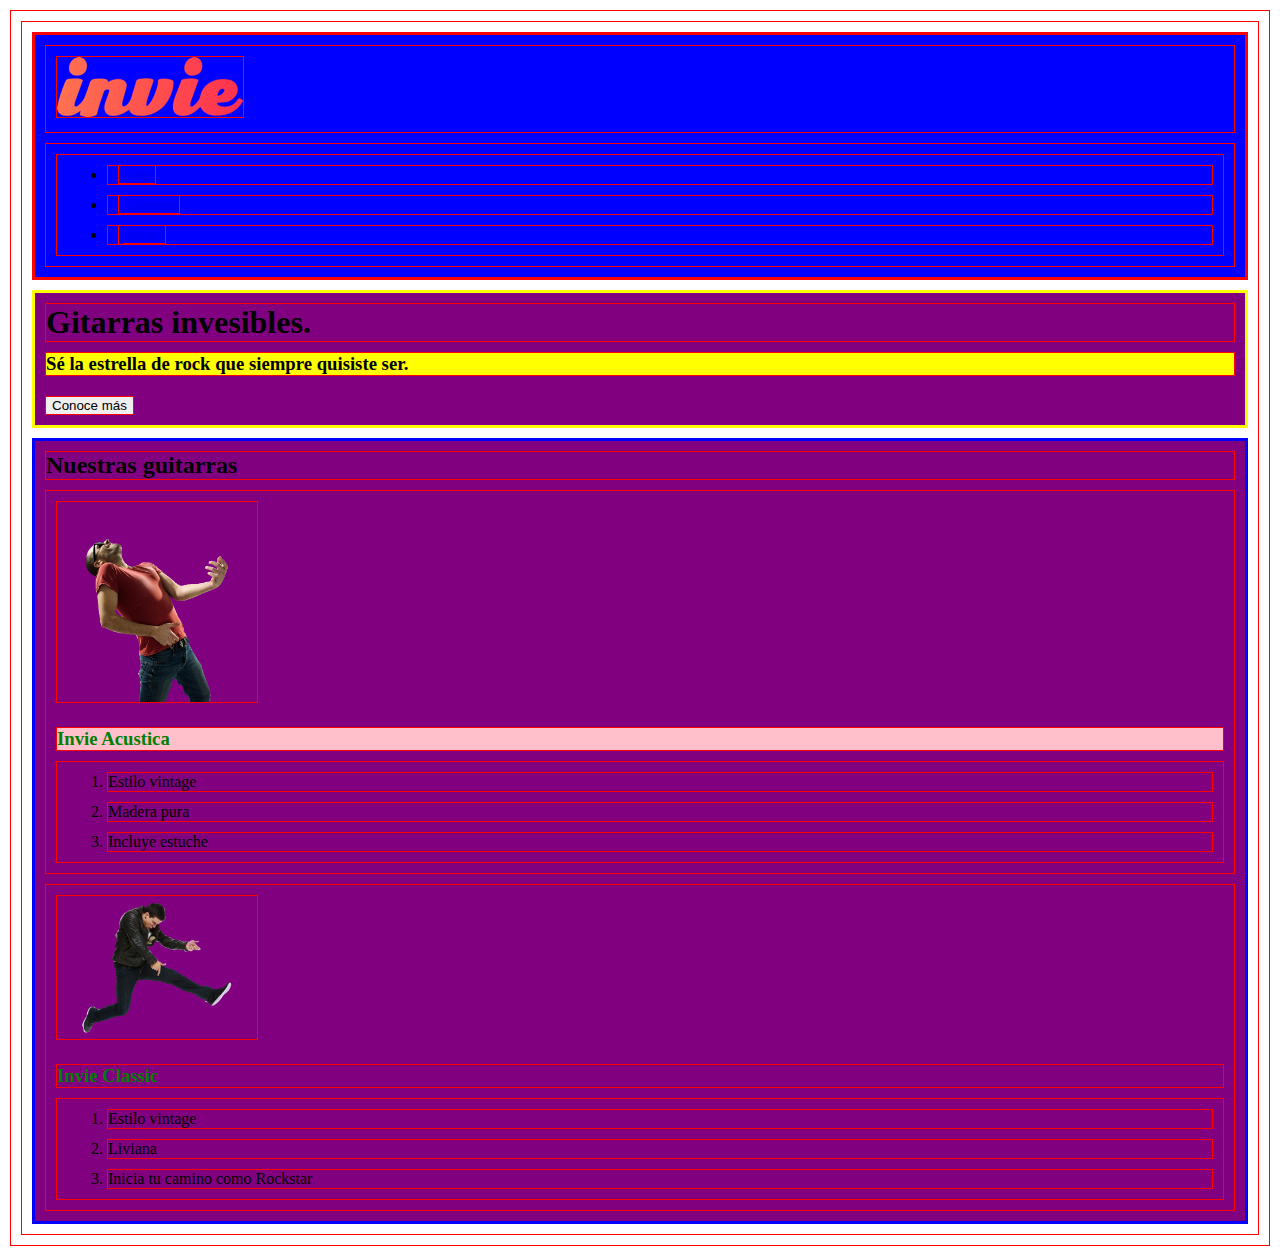
==== invie/index.html @ 9b7f4a20 "Initial commit" ====
<!DOCTYPE html>
<html>
  <head>
    <meta charset="utf-8">
    <title>Invie- La mejor opción</title>
    <link rel="stylesheet" href="css/invie.css">
  </head>
  <body>
    <header id="header">

      <figure><!-- logotipo -->
        <img src="images/invie.png" width="186" height="60" alt="Invie Logotipo">
      </figure>
      <nav><!-- menu -->
         <ul><!-- lista desordenada -->
          <li><a href="index.html">home</a></li>
          <li><a href="#guitarras">Guitarras</a></li><!-- Utilizamos id de guitarras, pra hacer una navegacion interna.-->
          <li><a href="precios.html">precios</a></li>
        </ul>
      </nav>
    </header>
    <section id="portada"><!-- portada -->
      <h1>Gitarras invesibles.</h1><!-- titulo -->
      <h3 class="title-a">Sé la estrella de rock que siempre quisiste ser.</h3><!-- resumen -->
      <button>Conoce más</button><!-- boton -->
    </section>
    <section id="guitarras"><!-- guitarras -->
      <h2>Nuestras guitarras</h2><!-- titulo -->
    <article><!-- guitarra 1 -->
      <img src="images/invie-acustica.png" width="200" alt="Guitarra Acustica">
      <h3 class="title-b">Invie Acustica</h3>
      <ol><!-- lista ordenada -->
        <li>Estilo vintage</li>
        <li>Madera pura</li>
        <li>Incluye estuche</li>
      </ol>
    </article>
    <article><!-- guitarra 2 -->
      <img src="images/invie-classic.png" width="200" alt="Guitarra Clasica">
      <h3>Invie Classic</h3>
      <ol><!-- lista ordenada -->
        <li>Estilo vintage</li>
        <li>Liviana</li>
        <li>Inicia tu camino como Rockstar</li>
      </ol>
    </article>
    </section>

  </body>
</html>
---- invie/css/invie.css ----
/* tipo de selectores{
  propiedad: valor;
  propiedad-2: valor;
} */

/*Selector Universal*/
*{
  border: 1px solid red;
  margin: 10px;
}

/* selector de etiquta */
header{
  background: blue;
}

section{
  background: purple;
}


/* selector descendente */
article h3{
  color: green;
}


/* selectores de clases */
.title-a{
  background: yellow;
}
.title-b{
  background: pink;
}

/* selector por id */
#header {
  border: 3px solid red;
}
#guitarras{
  border: 3px solid blue;

}
#portada{
  border: 3px solid yellow;

}
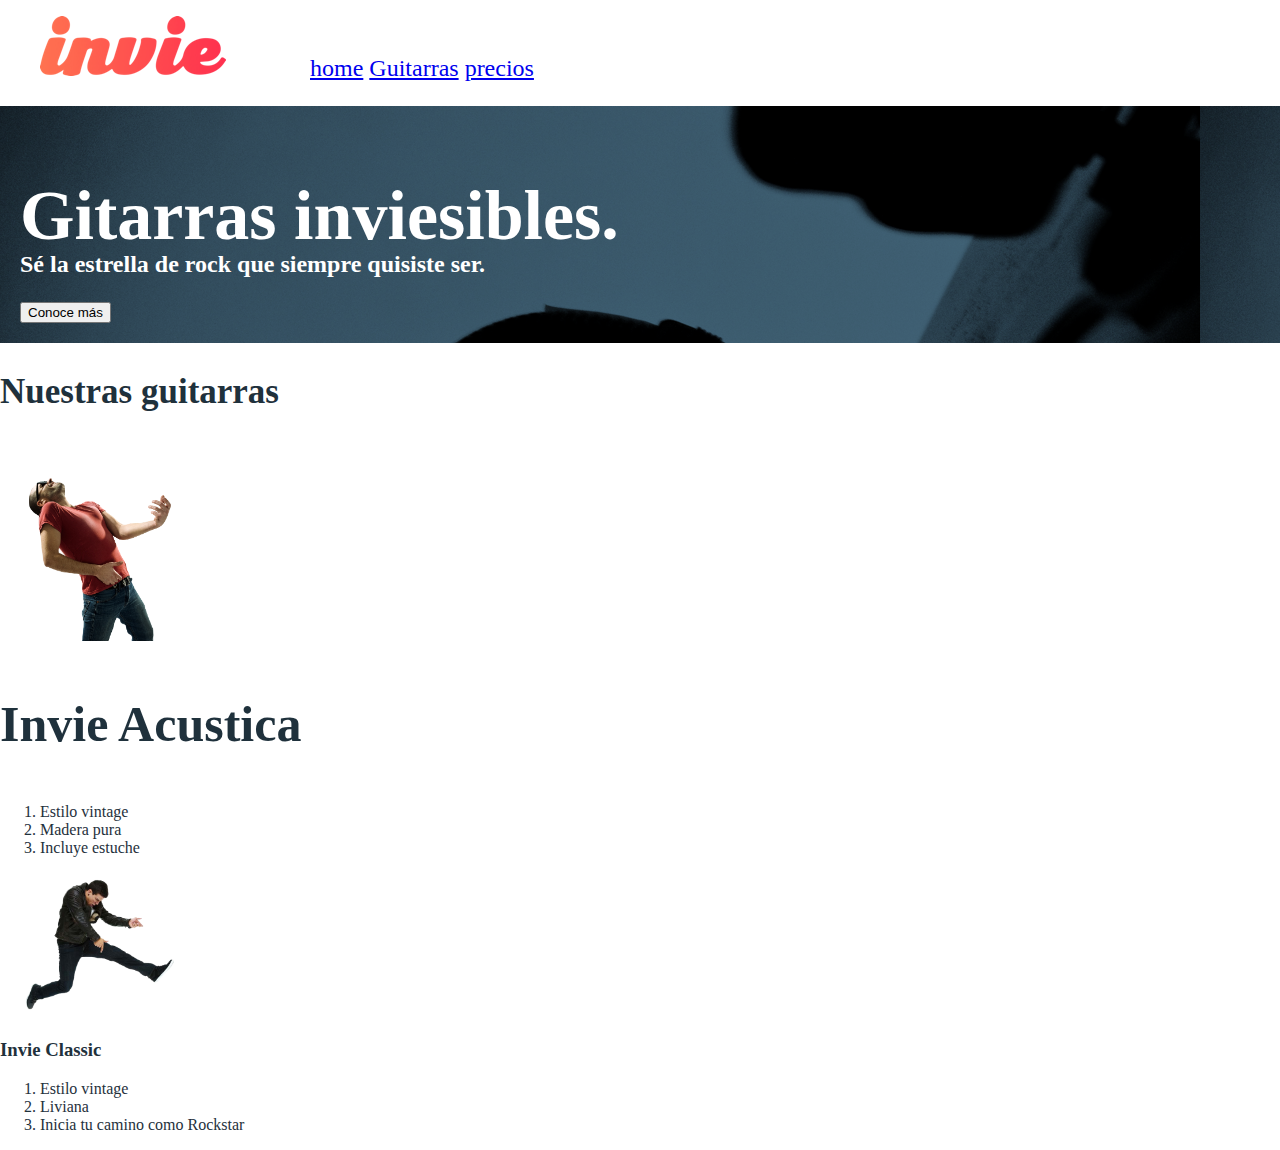
==== commit f0bf9aad: "Modelo de cajas, margenes, fuentes" ====
--- a/invie/index.html
+++ b/invie/index.html
@@ -6,12 +6,12 @@
     <link rel="stylesheet" href="css/invie.css">
   </head>
   <body>
-    <header id="header">
+    <header id="header" class="header"> <!-- header -->
 
-      <figure><!-- logotipo -->
+      <figure class="logotipo"><!-- logotipo -->
         <img src="images/invie.png" width="186" height="60" alt="Invie Logotipo">
       </figure>
-      <nav><!-- menu -->
+      <nav class="menu"><!-- menu -->
          <ul><!-- lista desordenada -->
           <li><a href="index.html">home</a></li>
           <li><a href="#guitarras">Guitarras</a></li><!-- Utilizamos id de guitarras, pra hacer una navegacion interna.-->
@@ -19,14 +19,14 @@
         </ul>
       </nav>
     </header>
-    <section id="portada"><!-- portada -->
-      <h1>Gitarras invesibles.</h1><!-- titulo -->
+    <section id="portada" class="portada"><!-- portada -->
+      <h1 class="titulo">Gitarras inviesibles.</h1><!-- titulo -->
       <h3 class="title-a">Sé la estrella de rock que siempre quisiste ser.</h3><!-- resumen -->
       <button>Conoce más</button><!-- boton -->
     </section>
-    <section id="guitarras"><!-- guitarras -->
+    <section id="guitarras" class="guitarras"><!-- guitarras -->
       <h2>Nuestras guitarras</h2><!-- titulo -->
-    <article><!-- guitarra 1 -->
+    <article class="guitarra"><!-- guitarra 1 -->
       <img src="images/invie-acustica.png" width="200" alt="Guitarra Acustica">
       <h3 class="title-b">Invie Acustica</h3>
       <ol><!-- lista ordenada -->
@@ -35,7 +35,7 @@
         <li>Incluye estuche</li>
       </ol>
     </article>
-    <article><!-- guitarra 2 -->
+    <article class="guitarra"><!-- guitarra 2 -->
       <img src="images/invie-classic.png" width="200" alt="Guitarra Clasica">
       <h3>Invie Classic</h3>
       <ol><!-- lista ordenada -->
--- a/invie/css/invie.css
+++ b/invie/css/invie.css
@@ -1,47 +1,67 @@
-/* tipo de selectores{
-  propiedad: valor;
-  propiedad-2: valor;
+/* * {
+  padding: 10px;//Margen interno
+  Usos del padding:
+  padding-top: 10px ;
+  padding-right: 10px;
+  padding-left: 10px;
+  padding-bottom: 10px;
+
+  margin: 10px;//Margen Externo//
+   Usos del margin:
+  margin-top: 10px ;
+  margin-right: 10px;
+  margin-left: 10px;
+  margin-bottom: 10px;
+
+  border: 2px solid red;//Tamaño, tipo, color
 } */
 
-/*Selector Universal*/
-*{
-  border: 1px solid red;
-  margin: 10px;
+
+body {
+  /* fuentes pendientes  */
+  margin: 0;/*Para que mi pagina completa no tenga bordes*/
+}
+.logotipo {
+  display: inline-block;
 }
 
-/* selector de etiquta */
-header{
-  background: blue;
+.menu {
+  font-size: 24px;
+  display: inline-block;
 }
 
-section{
-  background: purple;
+.menu li {
+   display: inline-block;/*Los elementos del menu, se ponen uno a lado del otro*/
 }
 
-
-/* selector descendente */
-article h3{
-  color: green;
+.titulo {
+  /* fuentes pendientes  */
+  font-size: 70px;
+  margin-bottom: 15px;
+  margin-top: 70px;
+  line-height: 40px;
 }
 
-
-/* selectores de clases */
-.title-a{
-  background: yellow;
-}
-.title-b{
-  background: pink;
+.title-a {
+  font-size: 24px;
+  margin-top: 0;
 }
 
-/* selector por id */
-#header {
-  border: 3px solid red;
+.title-b {
+  font-size: 50px;
 }
-#guitarras{
-  border: 3px solid blue;
+
+.guitarras {
+  color: #1F313C; /*Todos los textos dentro de la clase .guitarras, eredaran este color.*/
 
 }
-#portada{
-  border: 3px solid yellow;
 
+.guitarras h2 {
+  font-size: 35px;/*Solo el elemento h2 dentro de guitarra, eredara esta propiedad.*/
 }
+
+.portada {
+background-image: url('../images/background.png');   /*El doble punto se utiliza para salir una carpeta. */
+color: white;/*Todos los textos dentro de la clase .portada, eredaran este color.*/
+padding: 20px;/*Margen Interno*/
+}
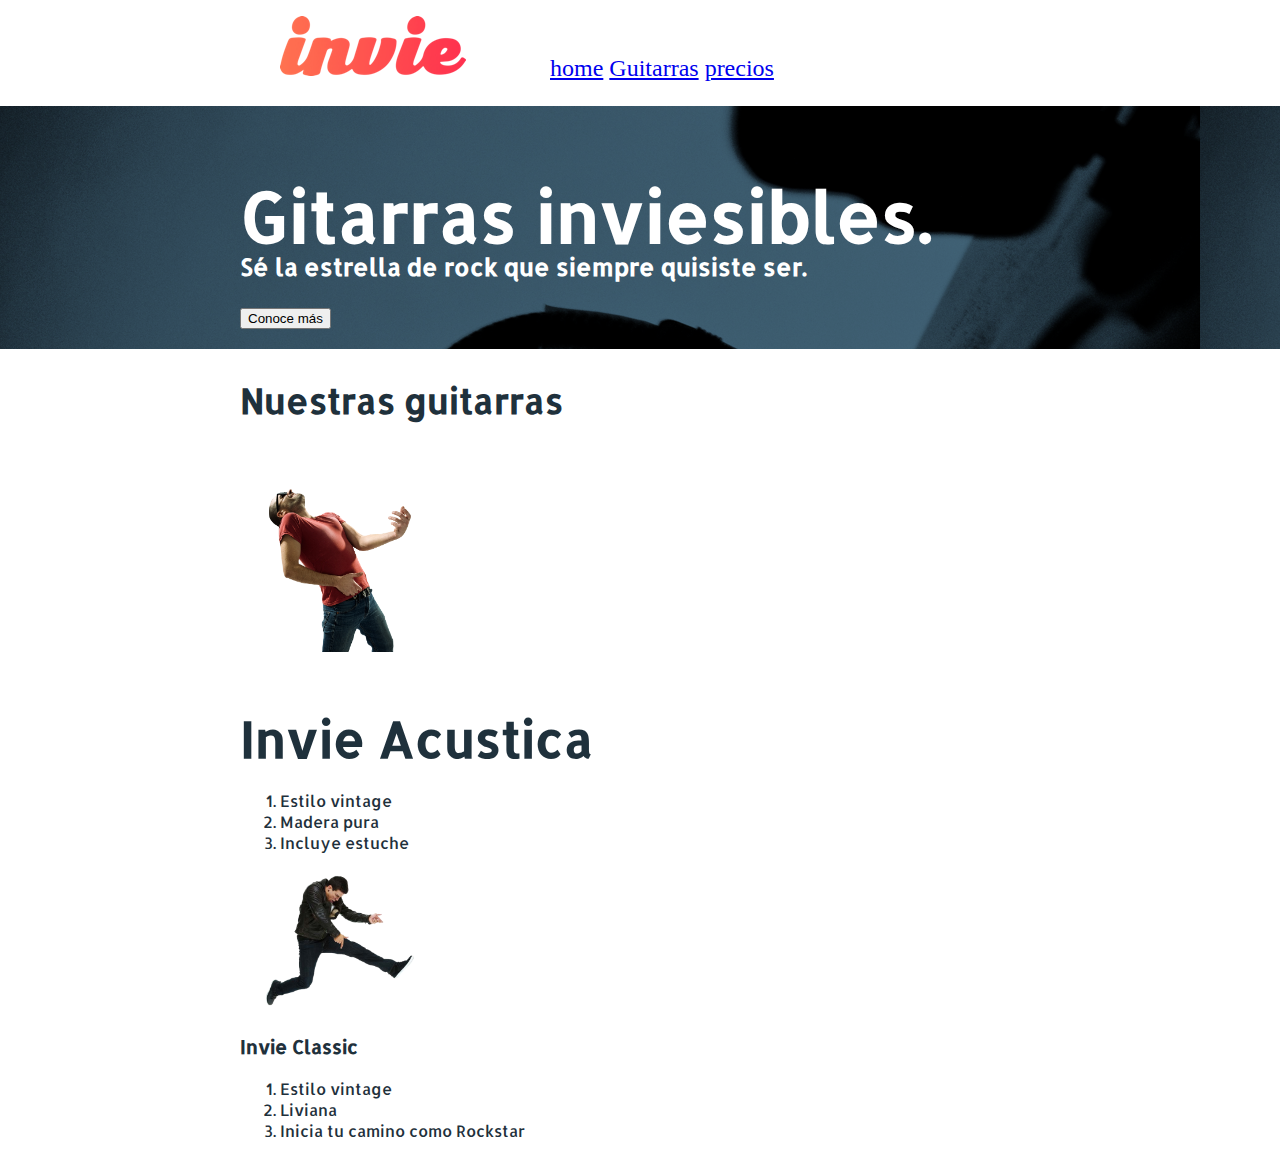
==== commit de228aff: "Creacion de contenedor, ajuste de imagen de portada." ====
--- a/invie/index.html
+++ b/invie/index.html
@@ -4,9 +4,10 @@
     <meta charset="utf-8">
     <title>Invie- La mejor opción</title>
     <link rel="stylesheet" href="css/invie.css">
+    <link href="https://fonts.googleapis.com/css?family=Allerta|Montserrat" rel="stylesheet"><!-- Tipografias -->
   </head>
   <body>
-    <header id="header" class="header"> <!-- header -->
+    <header id="header" class="header contenedor"> <!-- header -->
 
       <figure class="logotipo"><!-- logotipo -->
         <img src="images/invie.png" width="186" height="60" alt="Invie Logotipo">
@@ -20,11 +21,13 @@
       </nav>
     </header>
     <section id="portada" class="portada"><!-- portada -->
-      <h1 class="titulo">Gitarras inviesibles.</h1><!-- titulo -->
-      <h3 class="title-a">Sé la estrella de rock que siempre quisiste ser.</h3><!-- resumen -->
-      <button>Conoce más</button><!-- boton -->
+      <div class="contenedor">
+        <h1 class="titulo">Gitarras inviesibles.</h1><!-- titulo -->
+        <h3 class="title-a">Sé la estrella de rock que siempre quisiste ser.</h3><!-- resumen -->
+        <button>Conoce más</button><!-- boton -->
+      </div>
     </section>
-    <section id="guitarras" class="guitarras"><!-- guitarras -->
+    <section id="guitarras" class="guitarras contenedor"><!-- guitarras -->
       <h2>Nuestras guitarras</h2><!-- titulo -->
     <article class="guitarra"><!-- guitarra 1 -->
       <img src="images/invie-acustica.png" width="200" alt="Guitarra Acustica">
--- a/invie/css/invie.css
+++ b/invie/css/invie.css
@@ -1,3 +1,7 @@
+/* Tipografias
+font-family: 'Montserrat', sans-serif;
+font-family: 'Allerta', sans-serif; */
+
 /* * {
   padding: 10px;//Margen interno
   Usos del padding:
@@ -16,6 +20,10 @@
   border: 2px solid red;//Tamaño, tipo, color
 } */
 
+.contenedor {
+  width: 800px;
+  margin: auto;
+}
 
 body {
   /* fuentes pendientes  */
@@ -49,11 +57,12 @@
 
 .title-b {
   font-size: 50px;
+  margin-bottom: 20px;
 }
 
 .guitarras {
   color: #1F313C; /*Todos los textos dentro de la clase .guitarras, eredaran este color.*/
-
+  font-family: 'Allerta', sans-serif;
 }
 
 .guitarras h2 {
@@ -64,4 +73,5 @@
 background-image: url('../images/background.png');   /*El doble punto se utiliza para salir una carpeta. */
 color: white;/*Todos los textos dentro de la clase .portada, eredaran este color.*/
 padding: 20px;/*Margen Interno*/
+font-family: 'Allerta', sans-serif;
 }
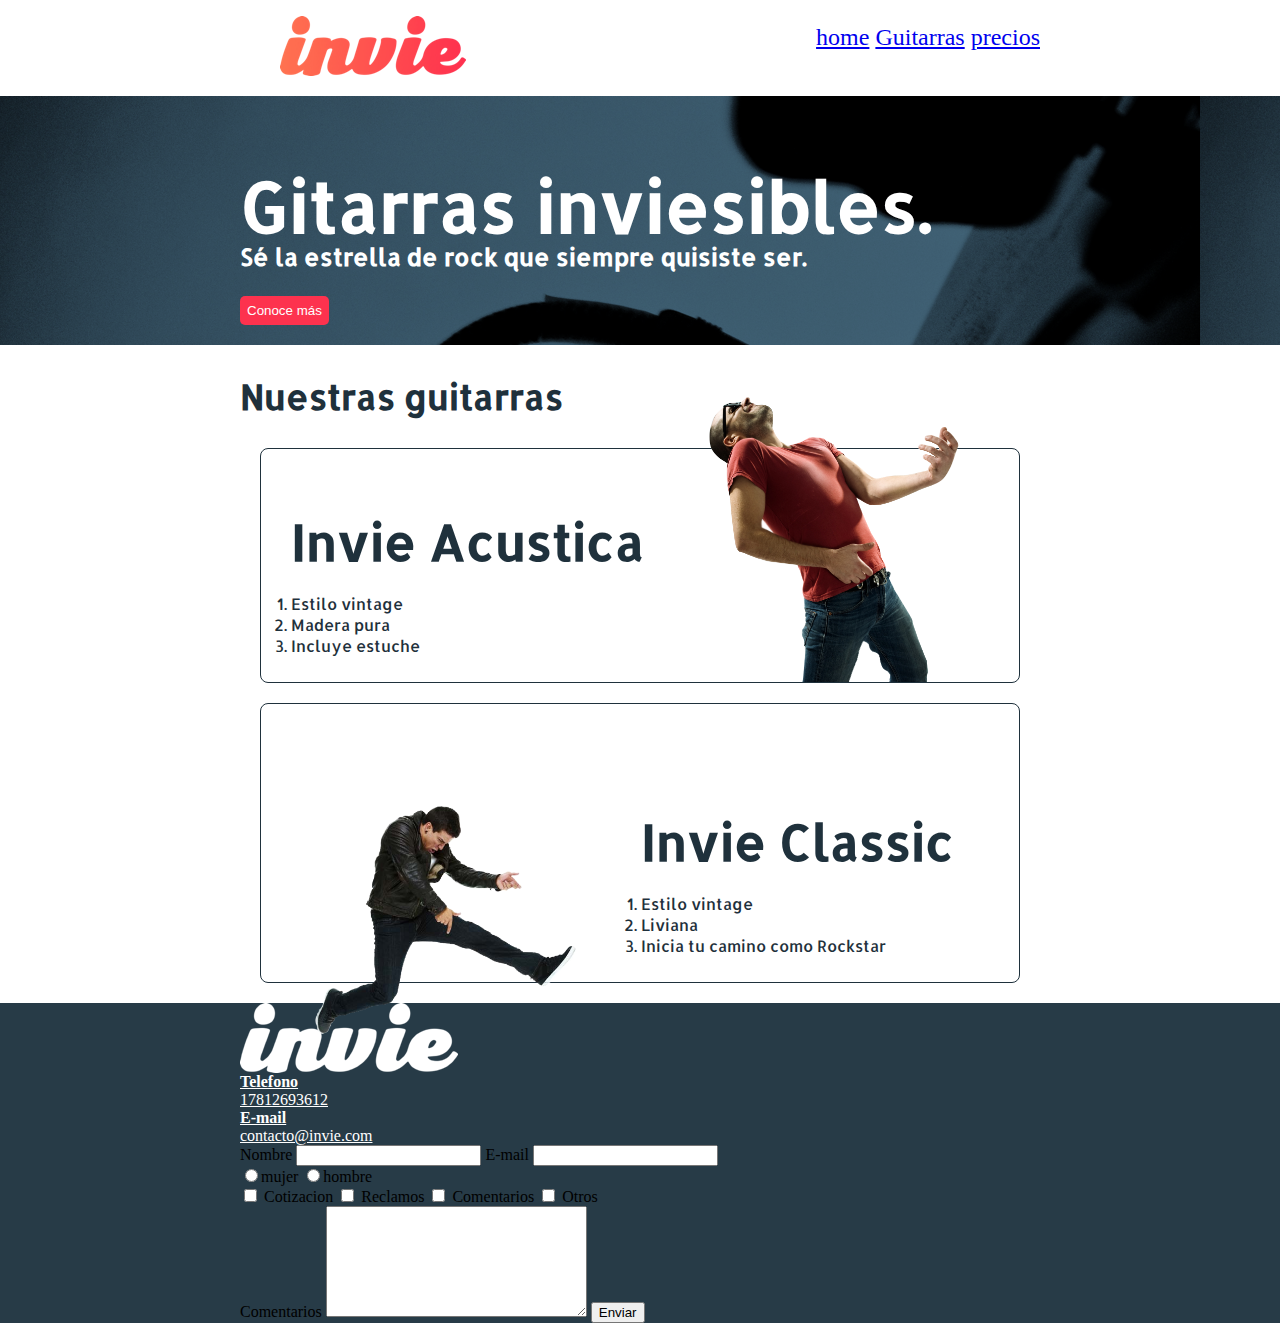
==== commit 2463c83d: "Practica" ====
--- a/invie/index.html
+++ b/invie/index.html
@@ -30,24 +30,71 @@
     <section id="guitarras" class="guitarras contenedor"><!-- guitarras -->
       <h2>Nuestras guitarras</h2><!-- titulo -->
     <article class="guitarra"><!-- guitarra 1 -->
-      <img src="images/invie-acustica.png" width="200" alt="Guitarra Acustica">
-      <h3 class="title-b">Invie Acustica</h3>
-      <ol><!-- lista ordenada -->
-        <li>Estilo vintage</li>
-        <li>Madera pura</li>
-        <li>Incluye estuche</li>
-      </ol>
+      <img class="derecha" src="images/invie-acustica.png" width="350" alt="Guitarra Acustica">
+      <div class="contenedor-guitarra-a">
+        <h3 class="title-b">Invie Acustica</h3>
+        <ol><!-- lista ordenada -->
+          <li>Estilo vintage</li>
+          <li>Madera pura</li>
+          <li>Incluye estuche</li>
+        </ol>
+      </div>
     </article>
     <article class="guitarra"><!-- guitarra 2 -->
-      <img src="images/invie-classic.png" width="200" alt="Guitarra Clasica">
-      <h3>Invie Classic</h3>
-      <ol><!-- lista ordenada -->
-        <li>Estilo vintage</li>
-        <li>Liviana</li>
-        <li>Inicia tu camino como Rockstar</li>
-      </ol>
+      <img class="izquierda" src="images/invie-classic.png" width="350" alt="Guitarra Clasica">
+      <div class="contenedor-guitarra-b">
+        <h3 class="title-b">Invie Classic</h3>
+        <ol><!-- lista ordenada -->
+          <li>Estilo vintage</li>
+          <li>Liviana</li>
+          <li>Inicia tu camino como Rockstar</li>
+        </ol>
+      </div>
     </article>
     </section>
-
+    <footer class="footer">
+      <div class="contenedor">
+        <div class="contacto">
+          <img src="images/invie-white.png" alt="Logotipo invie">
+          <a href="tel:+5747678353"><strong>Telefono</strong><span>17812693612</span></a>
+          <!-- con href="tel:+5747678353, uestro sistema lo detectara para realizar llamadas-->
+          <a href="mailto:contacto@invie.com"><strong>E-mail</strong><span>contacto@invie.com</span></a>
+          <!-- con href="mailto:contacto@invie.com, uestro sistema lo detectara para enviar correo-->
+        </div>
+        <form class="formulario">
+          <label for="nombre">Nombre</label><!-- for= le da experiencia a la hora de dar clic  -->
+          <input type="text" required id="nombre" name="nombre"/>
+          <label for="email">E-mail</label>
+          <input type="email" required id="email" name="email"/>
+          <div class="sexo">
+            <label for="mujer">
+              <input type="radio" id="mujer" name="sexo" value="mujer">mujer<!-- name= nos permite seleccionar u hombre o mujer, solo uno -->
+            </label>
+            <label for="hombre">
+              <input type="radio" id="hombre" name="sexo" value="hombre">hombre
+            </label>
+          </div>
+          <div class="intereses">
+            <label for="cotizacion">
+              <input type="checkbox" id="cotizacion" name="intereses" value="cotizacion"> Cotizacion
+            </label>
+            <label for="reclamos">
+              <input type="checkbox" id="reclamos" name="intereses" value="reclamos"> Reclamos
+            </label>
+            <label for="comentarios">
+              <input type="checkbox" id="comentarios" name="intereses" value="comentarios"> Comentarios
+            </label>
+            <label for="otro">
+              <input type="checkbox" id="otros" name="intereses" value="otros"> Otros
+            </label>
+          </div>
+          <div class="">
+            <label for="comentarios">Comentarios</label>
+            <textarea name="comentarios" rows="7" cols="30" id="comentarios "></textarea>
+            <input type="submit" value="Enviar">
+          </div>
+        </form>
+      </footer>
+    </div>
   </body>
 </html>
--- a/invie/css/invie.css
+++ b/invie/css/invie.css
@@ -29,6 +29,11 @@
   /* fuentes pendientes  */
   margin: 0;/*Para que mi pagina completa no tenga bordes*/
 }
+
+.header {
+  position: relative;
+}
+
 .logotipo {
   display: inline-block;
 }
@@ -36,10 +41,27 @@
 .menu {
   font-size: 24px;
   display: inline-block;
+  position: absolute;
+  right: 0;
 }
 
 .menu li {
    display: inline-block;/*Los elementos del menu, se ponen uno a lado del otro*/
+}
+
+.portada {
+background-image: url('../images/background.png');   /*El doble punto se utiliza para salir una carpeta. */
+color: white;/*Todos los textos dentro de la clase .portada, eredaran este color.*/
+padding: 20px;/*Margen Interno*/
+font-family: 'Allerta', sans-serif;
+}
+
+button {
+  border-radius: 5px;
+  border: none;/*Sin borde*/
+  background: #fd324e;/*Color boton*/
+  color: white;/*letras*/
+  padding: 7px;/*Margen interior*/
 }
 
 .titulo {
@@ -69,9 +91,51 @@
   font-size: 35px;/*Solo el elemento h2 dentro de guitarra, eredara esta propiedad.*/
 }
 
-.portada {
-background-image: url('../images/background.png');   /*El doble punto se utiliza para salir una carpeta. */
-color: white;/*Todos los textos dentro de la clase .portada, eredaran este color.*/
-padding: 20px;/*Margen Interno*/
-font-family: 'Allerta', sans-serif;
+.guitarra {
+  margin: 20px;
+  padding: 10px;
+  border: 1px solid #1F313C;
+  border-radius: 8px;/* redondear bordes de margenes */
 }
+
+.guitarra ol {
+  padding: 0;
+}
+
+.derecha {
+  float: right;
+  position: relative;
+  top: -127px;
+}
+
+.izquierda{
+  float: left;
+  position: relative;
+  top: 80px;
+}
+
+.contenedor-guitarra-a {
+
+  padding-left: 20px;
+}
+
+.contenedor-guitarra-b {
+  margin-left: 370px;
+  padding-left:
+}
+
+.footer {
+  background: #273b47;
+}
+
+.contacto img {
+  display: block; /*Los elementos despues de la imagen se pondran de bajo de ella*/
+}
+
+.contacto strong {
+  display: block;
+}
+
+.contacto a {
+  color: white;
+}
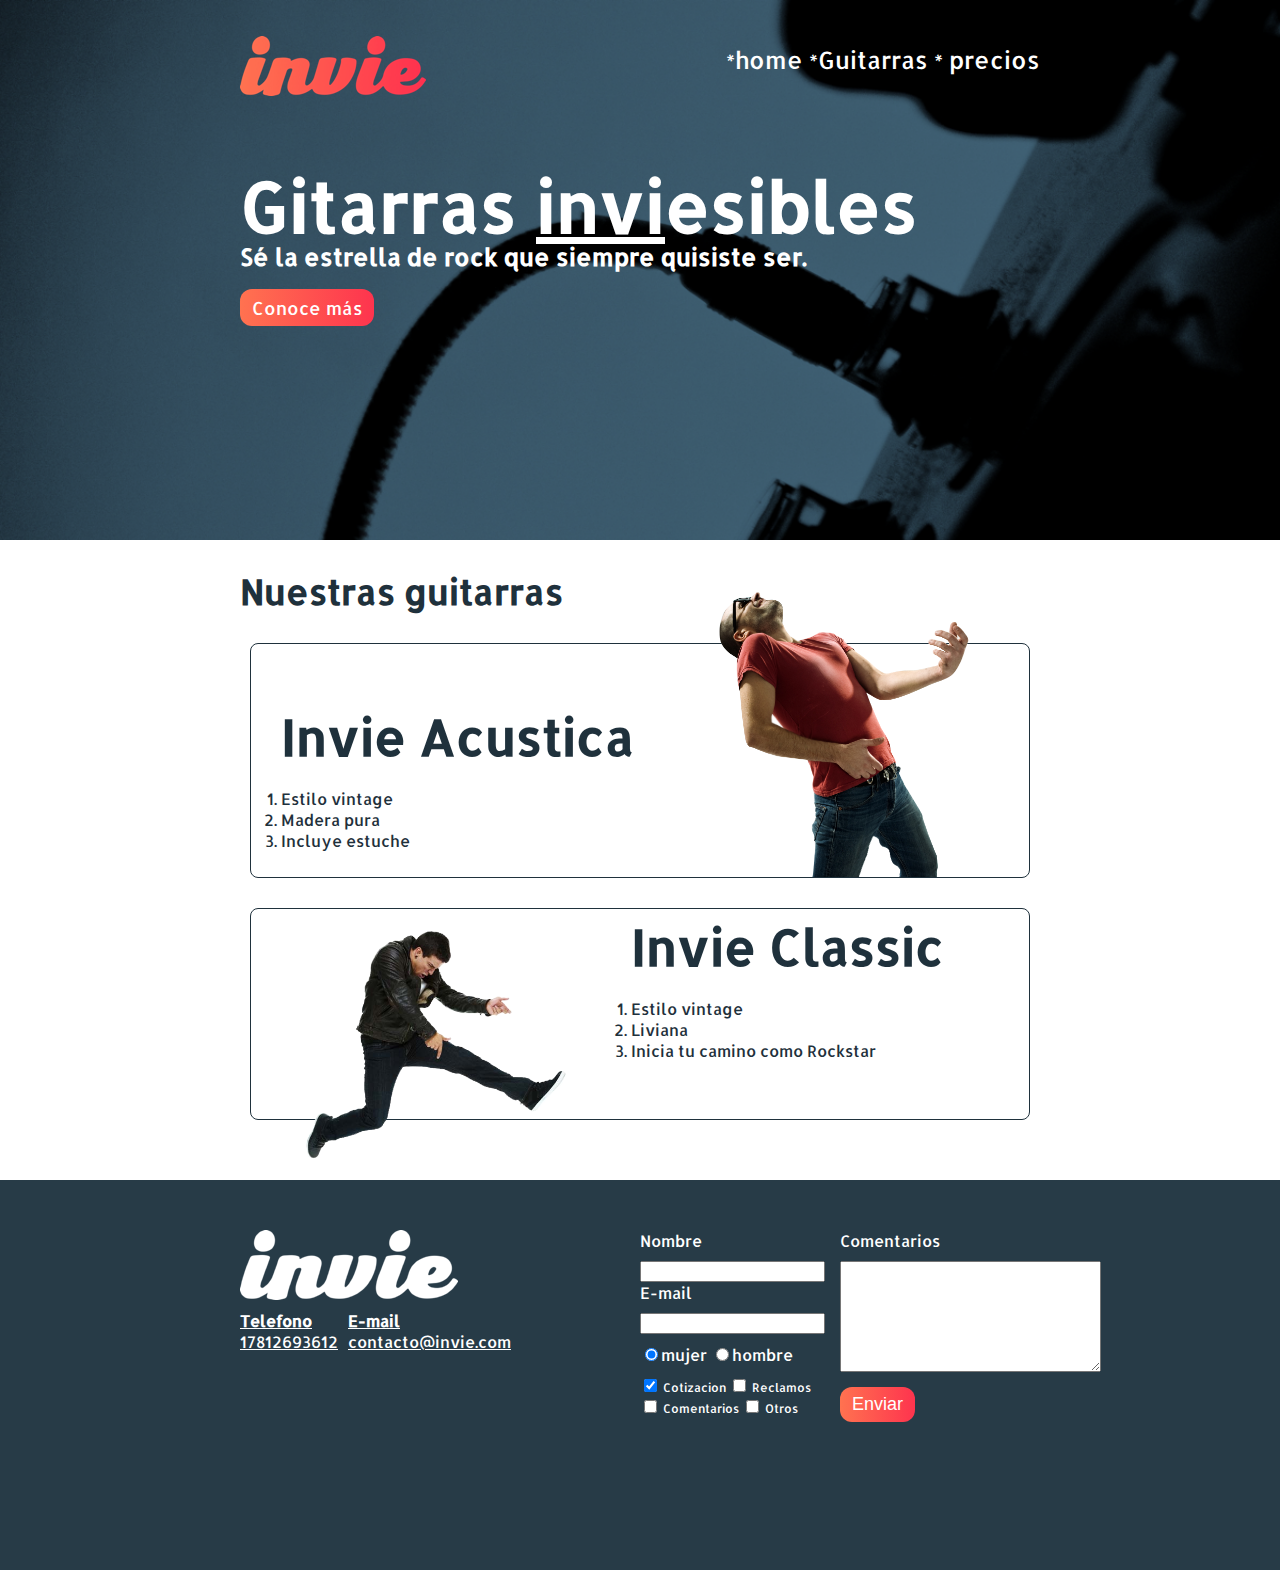
==== commit 0e4cb5d2: "Practica" ====
--- a/invie/index.html
+++ b/invie/index.html
@@ -7,24 +7,24 @@
     <link href="https://fonts.googleapis.com/css?family=Allerta|Montserrat" rel="stylesheet"><!-- Tipografias -->
   </head>
   <body>
-    <header id="header" class="header contenedor"> <!-- header -->
-
-      <figure class="logotipo"><!-- logotipo -->
-        <img src="images/invie.png" width="186" height="60" alt="Invie Logotipo">
-      </figure>
-      <nav class="menu"><!-- menu -->
-         <ul><!-- lista desordenada -->
-          <li><a href="index.html">home</a></li>
-          <li><a href="#guitarras">Guitarras</a></li><!-- Utilizamos id de guitarras, pra hacer una navegacion interna.-->
-          <li><a href="precios.html">precios</a></li>
-        </ul>
-      </nav>
-    </header>
-    <section id="portada" class="portada"><!-- portada -->
+    <section id="portada" class="portada background"><!-- portada -->
+      <header id="header" class="header contenedor"> <!-- header -->
+        <figure class="logotipo"><!-- logotipo -->
+          <img src="images/invie.png" width="186" height="60" alt="Invie Logotipo">
+        </figure>
+        <nav class="menu"><!-- menu -->
+          <ul><!-- lista desordenada -->
+            <li><a href="index.html">home</a></li>
+            <li><a href="#guitarras">Guitarras</a></li><!-- Utilizamos #id de guitarras, para hacer una navegacion interna.-->
+            <li><a href="precios.html"> precios</a></li>
+          </ul>
+        </nav>
+      </header>
       <div class="contenedor">
-        <h1 class="titulo">Gitarras inviesibles.</h1><!-- titulo -->
+        <h1 class="titulo">Gitarras <span>invi</span>esibles</h1><!-- titulo -->
+                                     <!-- span nos sirve para englobar ciertos contenidos que queremos estilizar. -->
         <h3 class="title-a">Sé la estrella de rock que siempre quisiste ser.</h3><!-- resumen -->
-        <button>Conoce más</button><!-- boton -->
+        <a class="button" href="#guitarras">Conoce más</a><!-- boton -->
       </div>
     </section>
     <section id="guitarras" class="guitarras contenedor"><!-- guitarras -->
@@ -40,7 +40,7 @@
         </ol>
       </div>
     </article>
-    <article class="guitarra"><!-- guitarra 2 -->
+    <article class="guitarra b"><!-- guitarra 2 -->
       <img class="izquierda" src="images/invie-classic.png" width="350" alt="Guitarra Clasica">
       <div class="contenedor-guitarra-b">
         <h3 class="title-b">Invie Classic</h3>
@@ -62,36 +62,38 @@
           <!-- con href="mailto:contacto@invie.com, uestro sistema lo detectara para enviar correo-->
         </div>
         <form class="formulario">
-          <label for="nombre">Nombre</label><!-- for= le da experiencia a la hora de dar clic  -->
-          <input type="text" required id="nombre" name="nombre"/>
-          <label for="email">E-mail</label>
-          <input type="email" required id="email" name="email"/>
-          <div class="sexo">
-            <label for="mujer">
-              <input type="radio" id="mujer" name="sexo" value="mujer">mujer<!-- name= nos permite seleccionar u hombre o mujer, solo uno -->
-            </label>
-            <label for="hombre">
-              <input type="radio" id="hombre" name="sexo" value="hombre">hombre
-            </label>
+          <div class="col1">
+            <label for="nombre">Nombre</label><!-- for= le da experiencia a la hora de dar clic  -->
+            <input type="text" required id="nombre" name="nombre"/>
+            <label for="email">E-mail</label>
+            <input type="email" required id="email" name="email"/>
+            <div class="sexo">
+              <label for="mujer">
+                <input type="radio" checked id="mujer" name="sexo" value="mujer">mujer<!-- name= nos permite seleccionar u hombre o mujer, solo uno -->
+               </label>        <!-- checked, permite dejar marcado por defecto un checkbox -->
+              <label for="hombre">
+                <input type="radio" id="hombre" name="sexo" value="hombre">hombre
+              </label>
+            </div>
+            <div class="intereses">
+              <label for="cotizacion">
+                <input type="checkbox" checked id="cotizacion" name="intereses" value="cotizacion"> Cotizacion
+              </label>
+              <label for="reclamos">
+                <input type="checkbox" id="reclamos" name="intereses" value="reclamos"> Reclamos
+              </label>
+              <label for="comentarios">
+                <input type="checkbox" id="comentarios" name="intereses" value="comentarios"> Comentarios
+              </label>
+              <label for="otro">
+                <input type="checkbox" id="otros" name="intereses" value="otros"> Otros
+              </label>
+            </div>
           </div>
-          <div class="intereses">
-            <label for="cotizacion">
-              <input type="checkbox" id="cotizacion" name="intereses" value="cotizacion"> Cotizacion
-            </label>
-            <label for="reclamos">
-              <input type="checkbox" id="reclamos" name="intereses" value="reclamos"> Reclamos
-            </label>
-            <label for="comentarios">
-              <input type="checkbox" id="comentarios" name="intereses" value="comentarios"> Comentarios
-            </label>
-            <label for="otro">
-              <input type="checkbox" id="otros" name="intereses" value="otros"> Otros
-            </label>
-          </div>
-          <div class="">
+          <div class="col2">
             <label for="comentarios">Comentarios</label>
             <textarea name="comentarios" rows="7" cols="30" id="comentarios "></textarea>
-            <input type="submit" value="Enviar">
+            <input type="submit" value="Enviar" class="button">
           </div>
         </form>
       </footer>
--- a/invie/css/invie.css
+++ b/invie/css/invie.css
@@ -1,3 +1,6 @@
+/*Pagina para deradado de bottones,
+colorizilla.com*/
+
 /* Tipografias
 font-family: 'Montserrat', sans-serif;
 font-family: 'Allerta', sans-serif; */
@@ -19,10 +22,14 @@
 
   border: 2px solid red;//Tamaño, tipo, color
 } */
-
+.background {/*Clase utilitaria*/
+  background-image: url('../images/background.png');   /*El doble punto se utiliza para salir una carpeta. */
+  background-size:cover;/*Permite a la imagen tomar toda la distribucion.*/
+}
 .contenedor {
   width: 800px;
   margin: auto;
+  position: relative;
 }
 
 body {
@@ -36,6 +43,7 @@
 
 .logotipo {
   display: inline-block;
+  margin-left: 0;
 }
 
 .menu {
@@ -49,19 +57,35 @@
    display: inline-block;/*Los elementos del menu, se ponen uno a lado del otro*/
 }
 
+.menu li:before {/*Pseudoelemento, * de lado izquierdo de los enlaces*/
+  content: '*';
+  font-size: 20px;
+  color: white;
+}
+
+.menu a {
+  color: white;
+  text-decoration: none;/*Para quitar subrallado de links*/
+}
+
 .portada {
-background-image: url('../images/background.png');   /*El doble punto se utiliza para salir una carpeta. */
+
 color: white;/*Todos los textos dentro de la clase .portada, eredaran este color.*/
 padding: 20px;/*Margen Interno*/
 font-family: 'Allerta', sans-serif;
-}
-
-button {
-  border-radius: 5px;
+height: 500px;/*Tamaño de la imagen*/
+}
+
+.button {
+  border-radius: 12px;/*Redodndeado del boton*/
   border: none;/*Sin borde*/
   background: #fd324e;/*Color boton*/
   color: white;/*letras*/
-  padding: 7px;/*Margen interior*/
+  padding: 7px 12px;/*Margen interior*/
+  cursor: pointer;/*Puntero cambia al pasarlo por el boton.*/
+  text-decoration: none;/*Quitar subrallado al enlace.*/
+  font-size: 18px;
+  background: linear-gradient(to left,#fe344e, #ff7250);/*Degradado de izquierda a derecha*/
 }
 
 .titulo {
@@ -72,6 +96,10 @@
   line-height: 40px;
 }
 
+.titulo span {
+  text-decoration: underline;/*para subrallar invie.*/
+}
+
 .title-a {
   font-size: 24px;
   margin-top: 0;
@@ -85,6 +113,7 @@
 .guitarras {
   color: #1F313C; /*Todos los textos dentro de la clase .guitarras, eredaran este color.*/
   font-family: 'Allerta', sans-serif;
+  margin-bottom: 60px !important;/*Marguen Inferior*/
 }
 
 .guitarras h2 {
@@ -92,7 +121,7 @@
 }
 
 .guitarra {
-  margin: 20px;
+  margin: 10px 10px 30px 10px;
   padding: 10px;
   border: 1px solid #1F313C;
   border-radius: 8px;/* redondear bordes de margenes */
@@ -102,6 +131,12 @@
   padding: 0;
 }
 
+.guitarra.b {
+    height: 190px;/*Alto*/
+
+
+}
+
 .derecha {
   float: right;
   position: relative;
@@ -111,7 +146,7 @@
 .izquierda{
   float: left;
   position: relative;
-  top: 80px;
+
 }
 
 .contenedor-guitarra-a {
@@ -121,11 +156,21 @@
 
 .contenedor-guitarra-b {
   margin-left: 370px;
-  padding-left:
+  position: relative;
+  bottom: 90px;
 }
 
 .footer {
   background: #273b47;
+  padding: 50px 10px;
+  font-family: 'Allerta', sans-serif;
+}
+
+.contacto {
+  display: flex;
+  width: 300px;
+  flex-wrap: wrap;
+  align-items: center;
 }
 
 .contacto img {
@@ -138,4 +183,85 @@
 
 .contacto a {
   color: white;
-}
+  margin: 10px 10px 10px 0;
+  height: 200px;
+}
+
+.footer .contenedor {
+  display: flex;
+  justify-content: space-between;
+}
+
+.formulario {
+  display: flex;
+  width: 400px;
+  color: white;
+
+
+}
+
+.col1 , .col2 {/*la coma es para poner las mismas propiedades a esas os columnas*/
+  display: flex;
+  flex-direction: column;
+
+}
+
+.col1 {
+  margin-right: 15px;
+  }
+
+.col2 {
+  align-items: flex-start;
+}
+
+.col2 .button {
+  margin-top: 15px;
+}
+
+  .intereses label {
+    font-size: 12px;
+  }
+
+  .formulario label, .sexo, .intereses {
+    margin-bottom: 10px;
+  }
+
+  .sexo{
+    margin-top: 10px;
+  }
+
+  table {
+    width: 100%;/*Ancho */
+
+  }
+
+  th {
+    background: #273b47;/*Color para el fondo de los titulos.*/
+    color: white;
+  }
+
+  th {
+    padding: 10px 20px;
+    text-align: left;
+  }
+
+  td {
+    padding: 20px;
+  }
+
+  table, td, th { /*Bordes para la tabla*/
+    border: 1px solid  #273b47;
+    border-collapse: collapse; /*para dejar una unica division.*/
+  }
+
+  input, textarea {
+    outline: 0;
+  }
+
+  input:focus, textarea:focus { /*Seudo clases, para dar color dentro de casillas de nombre y emailtext-decoration: none*/
+    background: lightgray;
+  }
+
+  .tabla {
+    margin: 50px 0;
+  }
